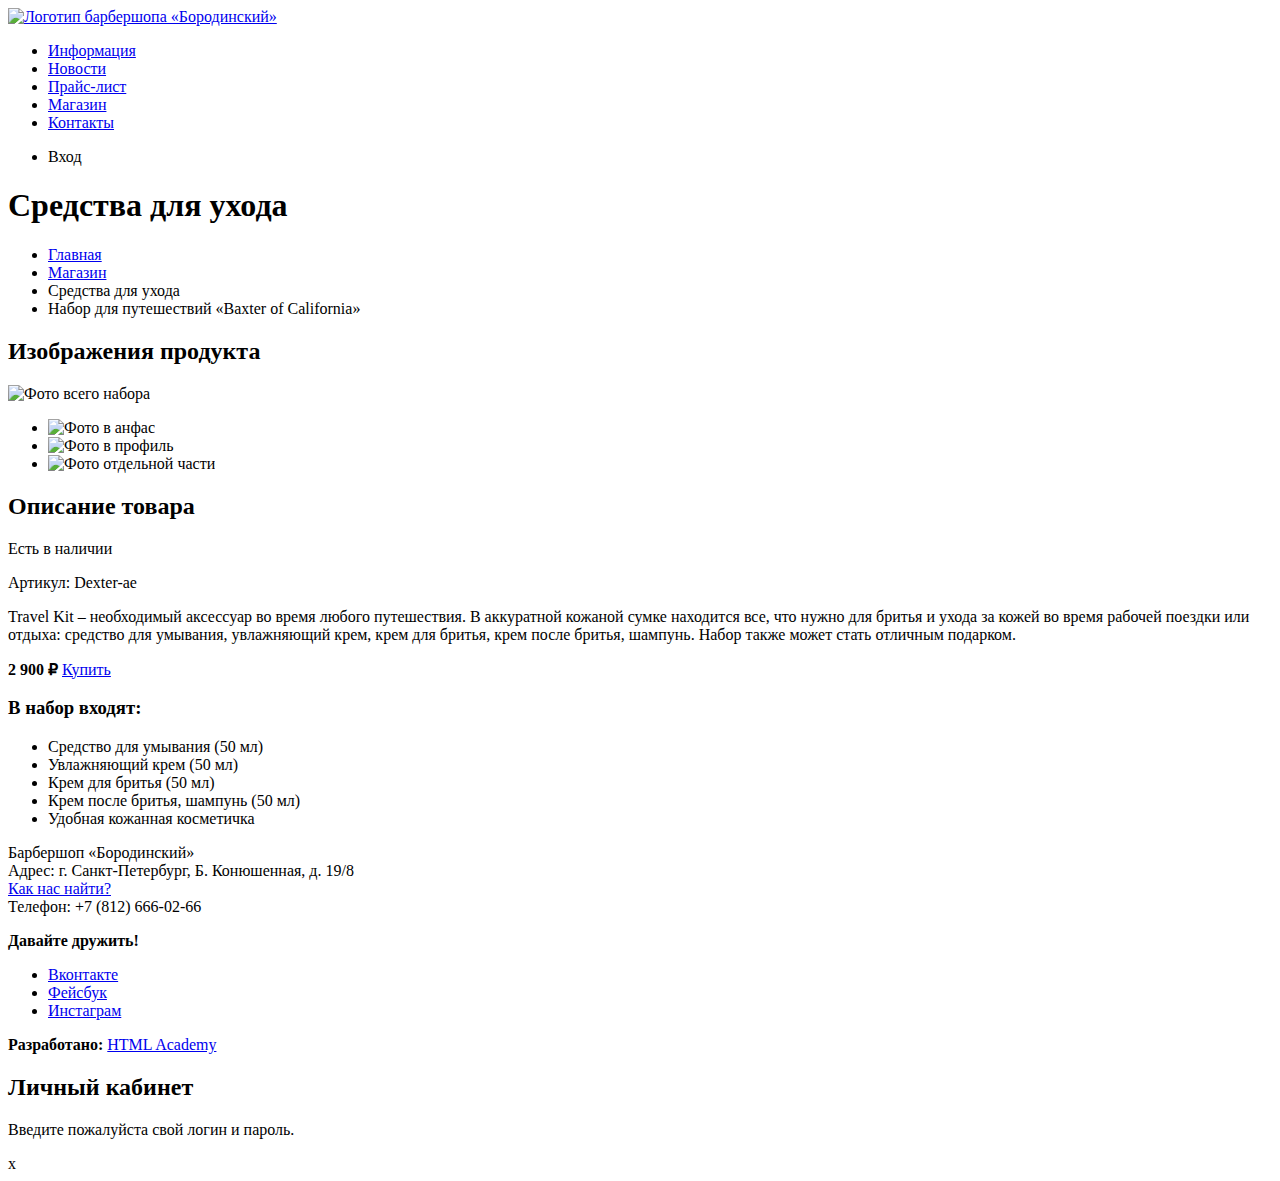
==== catalog-item.html @ 4103a9c0 "Final 1-st step murk-up of catalog-item.html" ====
<!DOCTYPE html>
<head>
	<meta charset="utf-8">
	<title>Барбершоп "Бородинский"</title>
	<meta name="keywords" content="Парикмахерская, барбершоп, стрижка">
	<meta name="description" content="Парикмахерская для мужчин с дополнительными платными услугами и товарами для ухода">
	<link href="style.css" rel="stylesheet">
	<script src="script.js"></script>  
</head>

<body>
	<header class="main-header">
		<nav class="main-navigation">
			<a class="main-header-logo" href="index.html">
				<img src="img/logo.svg" width="111" height="24" alt="Логотип барбершопа «Бородинский»">
			</a>
			<ul class="site-navigation">
				<li><a href="info.html">Информация</a></li>
				<li><a href="news.html">Новости</a></li>
				<li><a href="price.html">Прайс-лист</a></li>
				<li class="site-navigation-current"><a href="catalog.html">Магазин</a></li>
				<li><a href="contacts.html">Контакты</a></li>
			</ul>
			<ul class="user-navigation">
				<li class="login-link">Вход</li>
			</ul>
		</nav>
	</header>
	
	<main class="container">
		<h1 class="page-title">Средства для ухода</h1>

		<ul class="breadcrumbs">
			<li><a href="index.html">Главная</a></li>
			<li><a href="catalog.html">Магазин</a></li>
            <li><a href="#"></a>Средства для ухода</li>
            <li class="breadcrumbs-current">Набор для путешествий «Baxter of California»</li>
		</ul>

		<section class="product-photos">
			<h2 class="visually-hidden">Изображения продукта</h2>
			<p class="product-photo-full">
				<img src="img/product-big.jpg" width="460" height="498" alt="Фото всего набора">
			</p>
			<ul class="product-photo-preview">
				<li class="photo-item">
					<img src="img/product-small-1.jpg" width="140" height="149" alt="Фото в анфас">
				</li>
				<li class="photo-item">
					<img src="img/product-small-2.jpg" width="140" height="149" alt="Фото в профиль">
				</li>
				<li class="photo-item">
					<img src="img/product-small-3.jpg" width="140" height="149" alt="Фото отдельной части">
				</li>
			</ul>
		</section>

		<section class="product-info">
			<h2 class="visually-hidden">Описание товара</h2>
			<p class="product-availability">Есть в наличии</p>
			<p class="product-article">Артикул: Dexter-ae</p>
			<p class="product-text">Travel Kit – необходимый аксессуар во время любого путешествия. В аккуратной кожаной сумке находится все, что нужно для бритья и ухода за кожей во время рабочей поездки или отдыха: средство для умывания, увлажняющий крем, крем для бритья, крем после бритья, шампунь. Набор также может стать отличным подарком.</p>
			<p class="product-price">
				<b>2 900 ₽</b>
				<a class="button" href="#">Купить</a>
			</p>
			<h3>В набор входят:</h3>
			<ul class="content-list">
				<li class="content-item">Средство для умывания (50 мл)</li>
				<li class="content-item">Увлажняющий крем (50 мл)</li>
				<li class="content-item">Крем для бритья (50 мл)</li>
				<li class="content-item">Крем после бритья, шампунь (50 мл)</li>
				<li class="content-item">Удобная кожанная косметичка</li>
			</ul>
		</section>
	</main>

	<footer class="main-footer">
		<p class="footer-contacts">
			Барбершоп «Бородинский»<br>
			Адрес: г. Санкт-Петербург, Б. Конюшенная, д. 19/8<br>
		   <a href="#map">Как нас найти?</a><br>
			   Телефон: +7 (812) 666-02-66
		</p>
		<div class="footer-social">
			<b>Давайте дружить!</b>
			<ul class="social-list">
				<li><a class="social-button" href="#">Вконтакте</a></li>			
				<li><a class="social-button" href="#">Фейсбук</a></li>
				<li><a class="social-button" href="#">Инстаграм</a></li>
			</ul>
		</div>
		<p class="footer-copyright">
			<b>Разработано:</b> 
			<a class="button" href="https://htmlacademy.ru">HTML Academy</a>
		  </p>
	</footer>

	<section class="modal modal-login">
		<h2>Личный кабинет</h2>
		<p>Введите пожалуйста свой логин и пароль.</p>
		<!-- Здесь будет форма -->
		<span class="modal-close">x</span>
	</section>
</body>
</html>
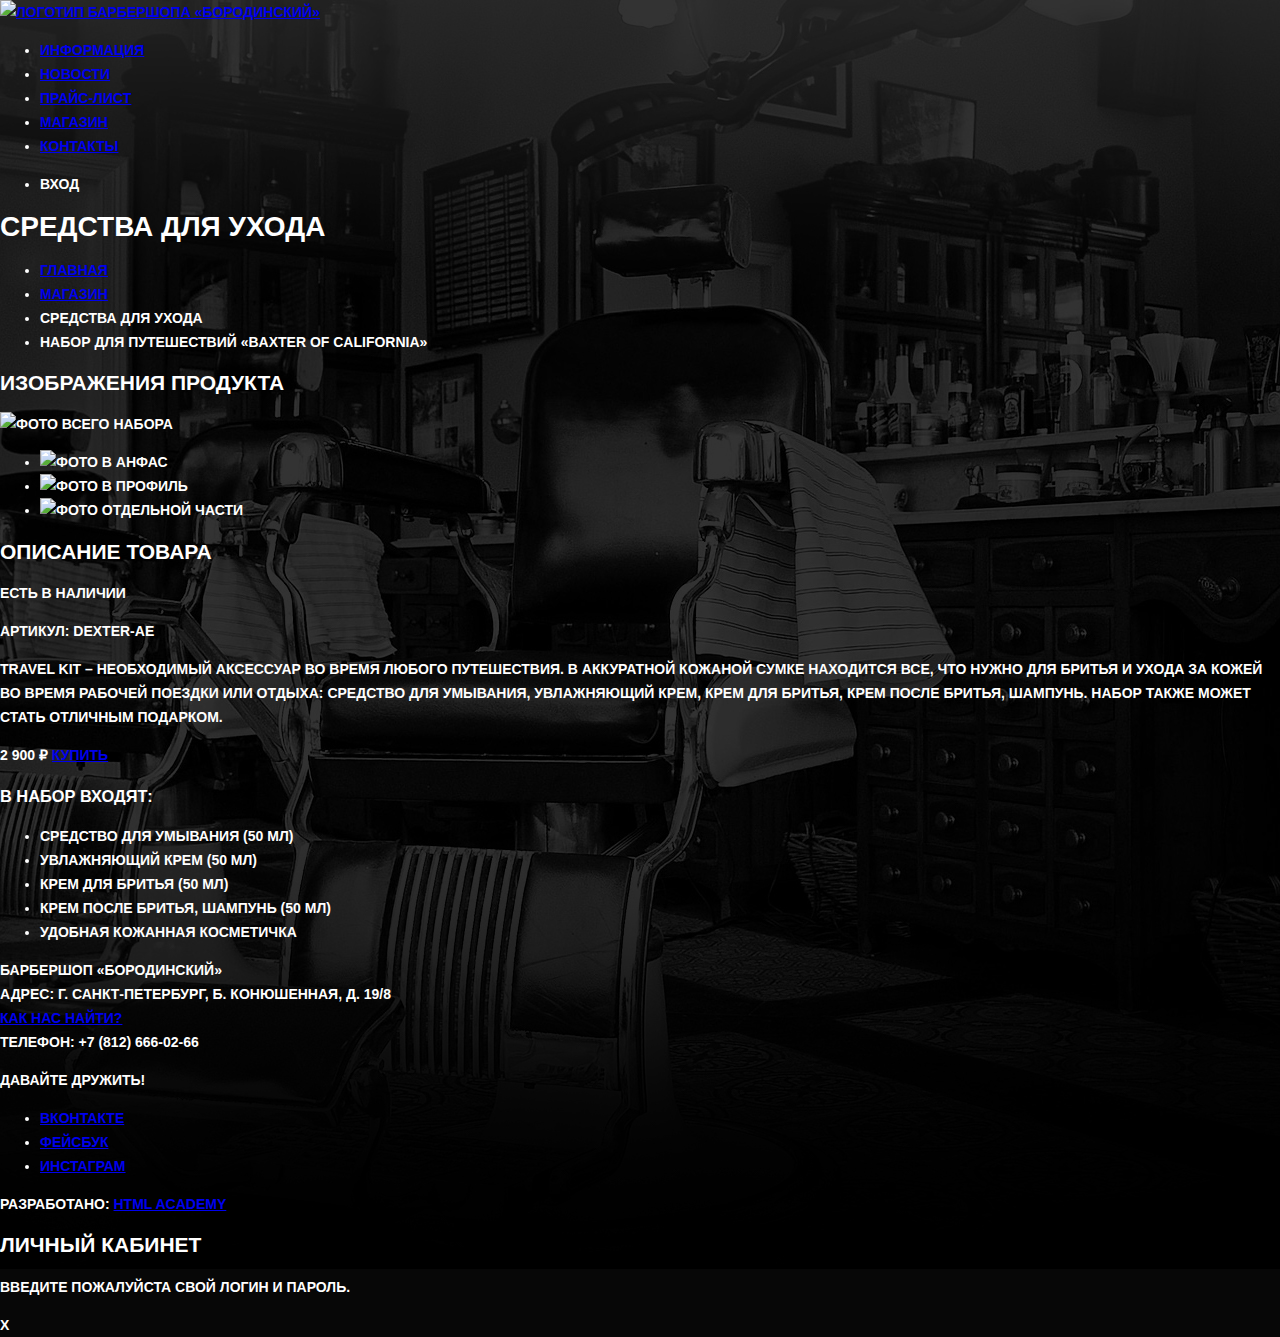
==== commit 46730ba2: "Нарезка изображений - начало - index.html и гл.фона сайта" ====
--- a/catalog-item.html
+++ b/catalog-item.html
@@ -4,7 +4,7 @@
 	<title>Барбершоп "Бородинский"</title>
 	<meta name="keywords" content="Парикмахерская, барбершоп, стрижка">
 	<meta name="description" content="Парикмахерская для мужчин с дополнительными платными услугами и товарами для ухода">
-	<link href="style.css" rel="stylesheet">
+	<link href="css/style.css" rel="stylesheet">
 	<script src="script.js"></script>  
 </head>
 
--- a/css/style.css
+++ b/css/style.css
@@ -0,0 +1,16 @@
+body {
+    margin: 0;
+    padding: 0;
+    
+    font-family: "PT Sans Narrow", Arial, sans-serif;
+    font-size: 14px;
+    line-height: 24px;
+    font-weight: 700;
+    color: #ffffff;
+    text-transform: uppercase;
+    
+    background-color: #000000;
+    background-image: url("../img/background.jpg");
+    background-position: top center;
+    background-repeat: no-repeat;
+}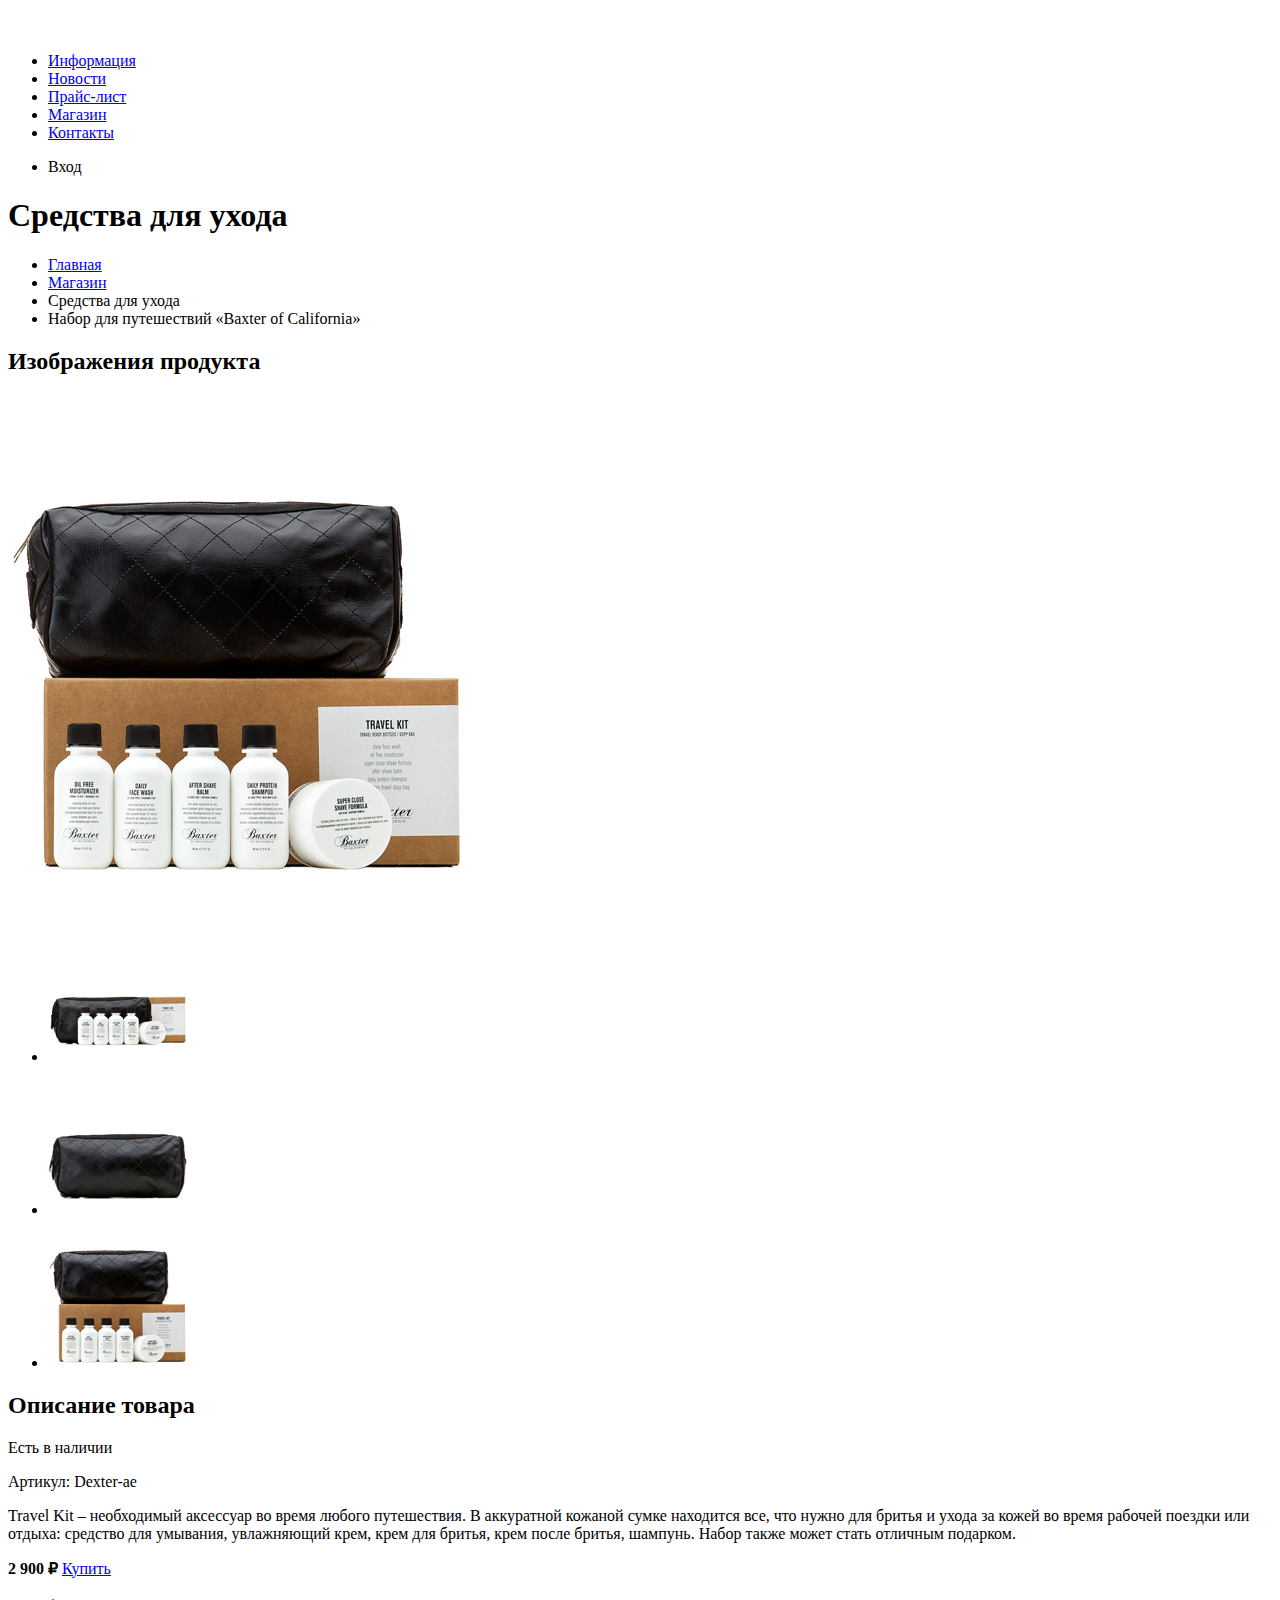
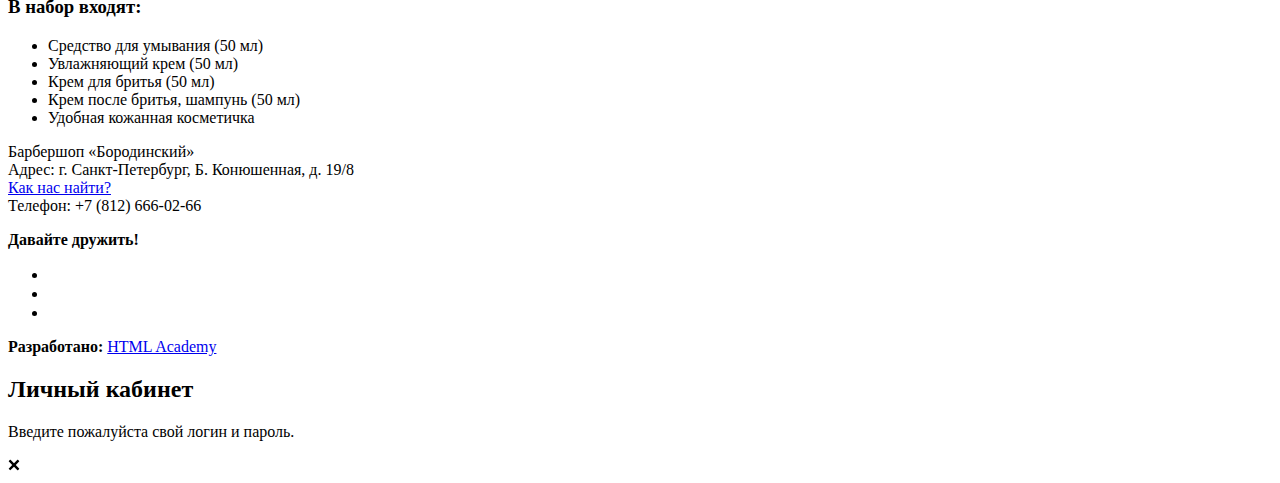
==== commit d698cbfc: "index, catolog, catalog-item: добавил контент-изображения" ====
--- a/catalog-item.html
+++ b/catalog-item.html
@@ -80,14 +80,17 @@
 			Барбершоп «Бородинский»<br>
 			Адрес: г. Санкт-Петербург, Б. Конюшенная, д. 19/8<br>
 		   <a href="#map">Как нас найти?</a><br>
-			   Телефон: +7 (812) 666-02-66
+	       	Телефон: +7 (812) 666-02-66
 		</p>
 		<div class="footer-social">
 			<b>Давайте дружить!</b>
 			<ul class="social-list">
-				<li><a class="social-button" href="#">Вконтакте</a></li>			
-				<li><a class="social-button" href="#">Фейсбук</a></li>
-				<li><a class="social-button" href="#">Инстаграм</a></li>
+				<li><a class="social-button" href="#">
+					<img src="img/vk-logo.svg" width="27" height="15" alt="Вконтакте"></a></li>			
+				<li><a class="social-button" href="#">
+					<img src="img/fb-logo.svg" width="27" height="15" alt="Фейсбук"></a></li>
+				<li><a class="social-button" href="#">
+					<img src="img/instagram-logo.svg" width="27" height="15" alt="Инстаграм"></a></li>
 			</ul>
 		</div>
 		<p class="footer-copyright">
@@ -100,7 +103,9 @@
 		<h2>Личный кабинет</h2>
 		<p>Введите пожалуйста свой логин и пароль.</p>
 		<!-- Здесь будет форма -->
-		<span class="modal-close">x</span>
+		<span class="modal-close">
+			<img src="img/cross.svg">
+		</span>
 	</section>
 </body>
 </html>
--- a/css/style.css
+++ b/css/style.css
@@ -1,5 +1,5 @@
 body {
-    margin: 0;
+    /* margin: 0;
     padding: 0;
     
     font-family: "PT Sans Narrow", Arial, sans-serif;
@@ -12,5 +12,5 @@
     background-color: #000000;
     background-image: url("../img/background.jpg");
     background-position: top center;
-    background-repeat: no-repeat;
+    background-repeat: no-repeat; */
 }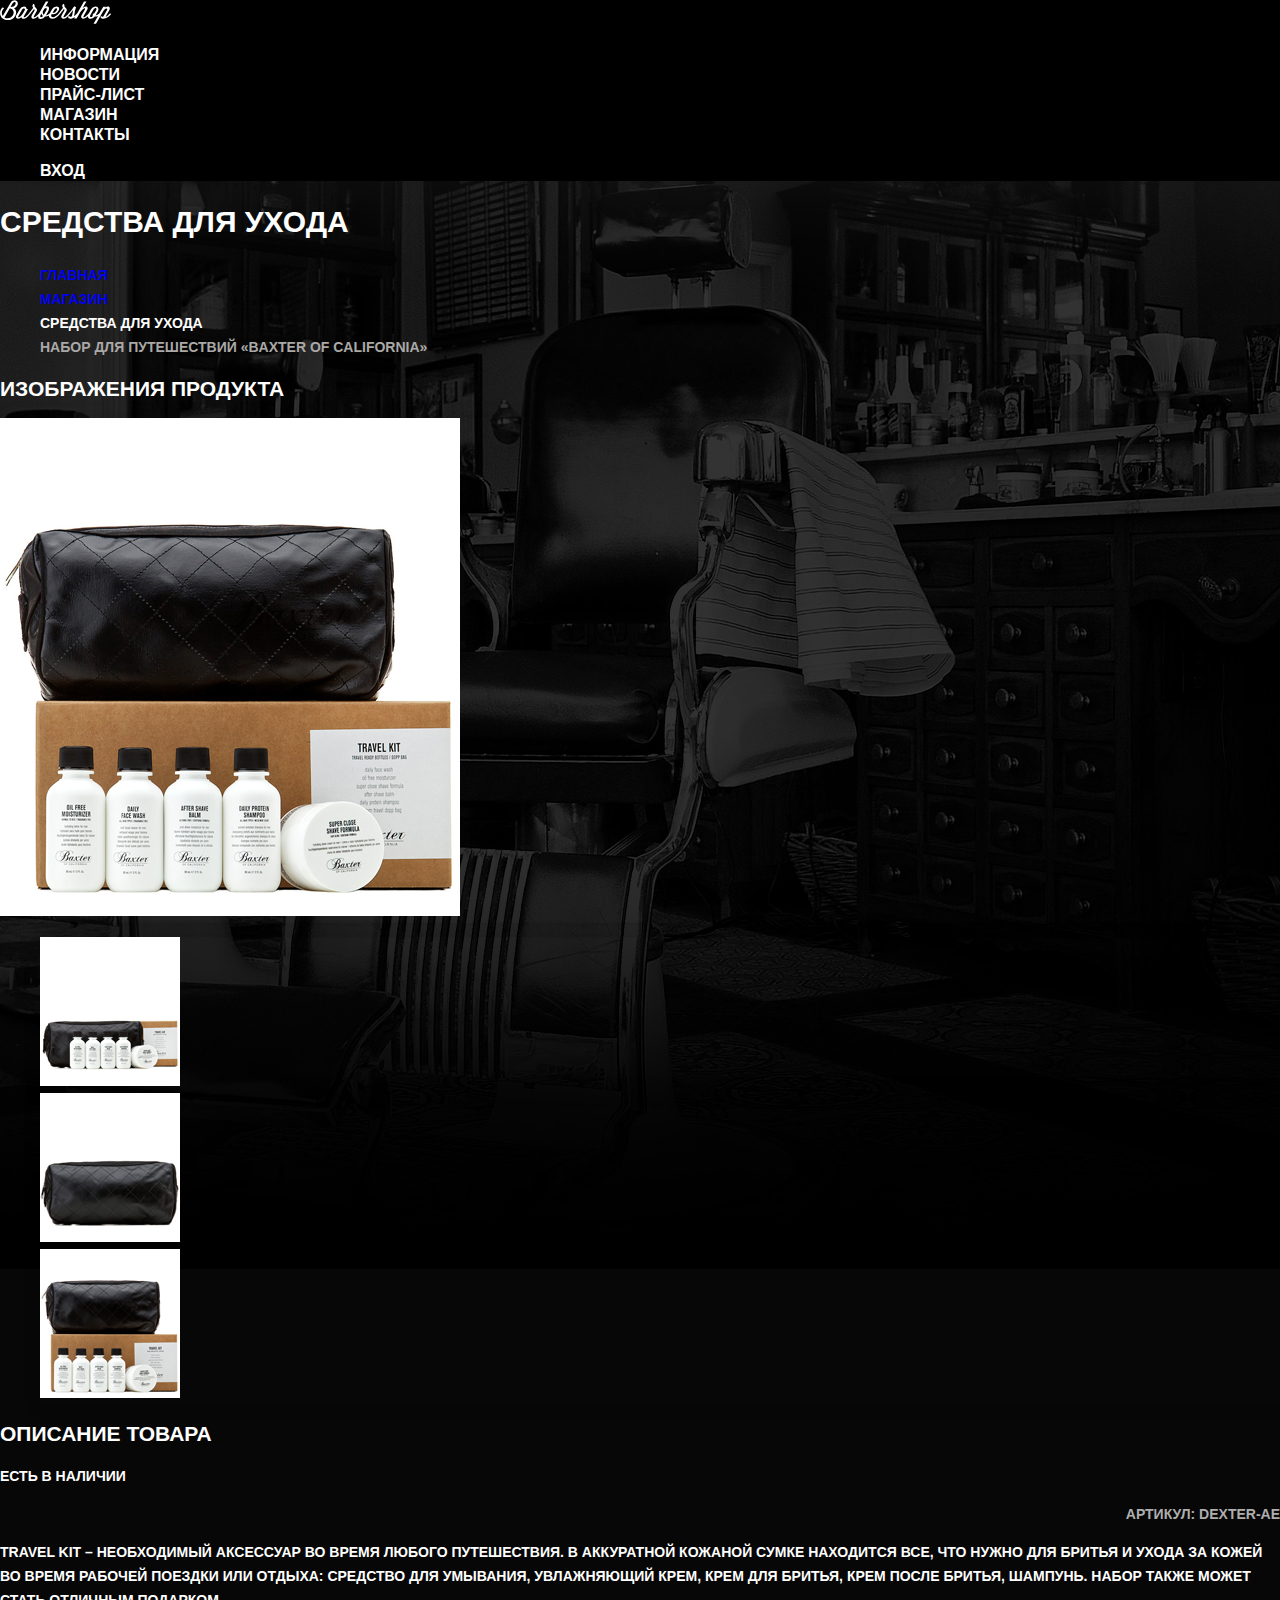
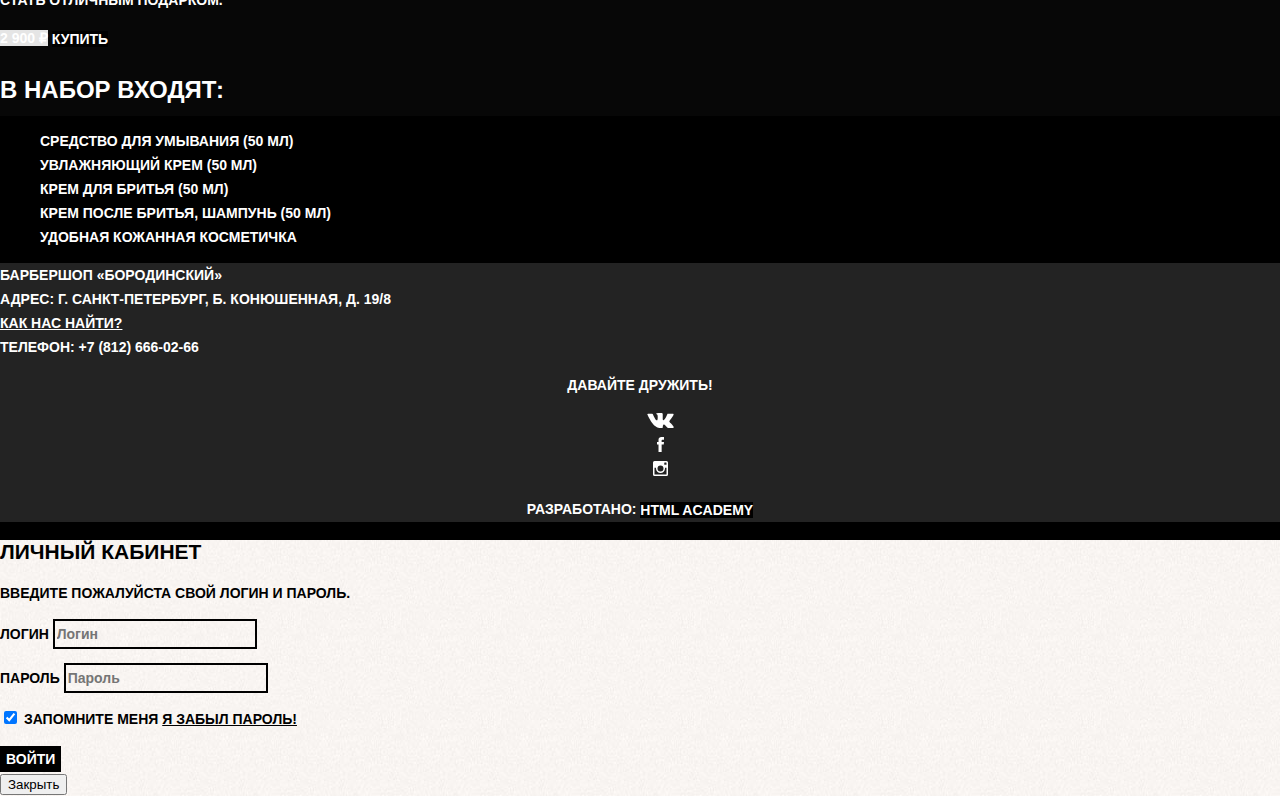
==== commit 08415567: "index, catalog, catalog-item - конец базовой стилизации" ====
--- a/catalog-item.html
+++ b/catalog-item.html
@@ -102,10 +102,29 @@
 	<section class="modal modal-login">
 		<h2>Личный кабинет</h2>
 		<p>Введите пожалуйста свой логин и пароль.</p>
-		<!-- Здесь будет форма -->
-		<span class="modal-close">
-			<img src="img/cross.svg">
-		</span>
+		<form class="login-form" action="#" method="post">
+			<p>
+				<label class="visually-hidden" for="user-login">Логин</label>
+				<input class="login-icon-user" id="user-login" type="text" name="login" placeholder="Логин">
+			</p>
+			<p>
+				<label class="visually-hidden" for="user-password">Пароль</label>
+				<input class="login-icon-password" id="login-password" type="password" name="password" placeholder="Пароль">
+			</p>		
+			<p class="login-password-info"></p>
+				<label class="login-checkbox">
+					<input class="visually-hidden" type="checkbox" name="remember" checked>
+					<span class="checkbox-indicator"></span>
+					Запомните меня
+				</label>
+					
+				<a class="restore" href="#">Я забыл пароль!</a>
+			</p>
+			<button class="button" type="submit">Войти</button>
+		</form>
+		<button class="modal-close" type="button">
+			Закрыть
+		</button>
 	</section>
 </body>
 </html>
--- a/css/style.css
+++ b/css/style.css
@@ -1,5 +1,5 @@
 body {
-    /* margin: 0;
+    margin: 0;
     padding: 0;
     
     font-family: "PT Sans Narrow", Arial, sans-serif;
@@ -12,5 +12,343 @@
     background-color: #000000;
     background-image: url("../img/background.jpg");
     background-position: top center;
-    background-repeat: no-repeat; */
-}+    background-repeat: no-repeat; 
+}
+
+a {
+    text-decoration: none;
+}
+
+.inner-page {
+    color: #000000;
+
+    background-color: #f8f5f2;
+    background-image: url("../img/pattern-light.jpg");
+    background-position: 0 0;
+    background-repeat: repeat;
+}
+
+.button {
+    font: inherit;
+  
+    text-align: center;
+    color: #ffffff;
+    vertical-align: middle;
+    text-transform: uppercase;
+
+    background-color: #000000;
+    border: none;
+}
+
+.button:hover,
+.button:focus,
+.button:active {
+    background-color: #663d15;
+}
+
+.main-navigation {
+    font-size: 16px;
+    line-height: 20px;
+    color: #ffffff;
+    background-color: #000000;
+} 
+
+.site-navigation,
+.user-navigation {
+    list-style: none;
+}
+
+.site-navigation a,
+.site-navigation a {
+    color: #ffffff;
+}
+
+.site-navigation a:hover,
+.site-navigation a:focus,
+.user-navigation a:hover,
+.user-navigation a:focus {
+    background-color: #242424;
+}
+
+.site-navigation a:visited,
+.user-navigation a:visited {
+    color: #ffffff;
+} 
+
+.features-list {
+    list-style: none;
+}
+
+.feature-item {
+    text-align: center;
+}
+
+.feature-item h3 {
+    font-size: 30px;
+    line-height: 42px;
+}
+
+.index-columns {
+    color: #000000;
+
+    background-color: #f8f5f2;
+    background-image: url("../img/pattern-light.jpg");
+    background-position: 0 0;
+    background-repeat: repeat;
+}
+
+.index-columns h2 {
+    font-size: 30px;
+    line-height: 42px;
+}
+
+.news-list {
+    list-style: none;
+}
+
+.news-item time {
+    text-transform: none;
+}
+
+.gallery-content {
+    background-color: #cccccc;
+    border: 7px solid #ffffff;
+}
+
+.appointment-item input { 
+    font: inherit;
+  
+    background-color: transparent;
+    border: 2px solid #000000;
+}
+  
+.appointment-item input:focus {
+    border-color: #663d15;
+}
+
+/*СТИЛИ ДЛЯ CATALOG.HTML */
+
+.page-title {
+    font-size: 30px;
+    line-height: 42px;
+}
+
+.breadcrumbs {
+    list-style: none;
+}
+
+.breadcrumbs a:hover,
+.breadcrumbs a:focus {
+    text-decoration: underline;
+}
+
+.breadcrumbs a:visited {
+    color: #000000;
+}
+
+.breadcrumbs-current {
+    color: #aba9a7;
+}
+
+.filter fieldset {
+    border: none;
+}
+
+.filter legend {
+    font-size: 24px;
+    line-height: 30px;
+}
+
+.filter ul {
+    list-style: none;
+    line-height: 18px;
+}
+
+.filter-input:hover + label,
+.filter-input:focus + label {
+    color: #663d15;
+}
+
+.filter-input:disabled + label {
+    color: #000000;
+
+    opacity: 0.5;
+}
+
+.catalog-list {
+    list-style: none;
+}
+
+.catalog-item {
+    background-color: #f8f8f8;
+    box-shadow: 0 0 15px rgba(0, 0, 0, 0.2);
+}
+  
+.catalog-item:hover {
+    box-shadow: 0 0 25px rgba(0, 0, 0, 0.3);
+}
+
+.catalog-item a {
+    color: #000000;
+}
+
+.catalog-item h3 {
+    font-size: 14px;
+    line-height: 18px;
+}
+
+.catalog-category {
+    text-transform: none;
+}
+
+.catalog-item-price b {
+    font-size: 14px;
+    line-height: 20px;
+    text-align: center;
+
+    background-color: #e5e5e5;
+}
+
+.catalog-item-price .button {
+    line-height: 20px;
+    color: #ffffff;
+}
+
+.pagination-list {
+    list-style: none;
+}
+  
+.pagination-item a {
+    color: #ffffff;
+
+    background-color: #000000;
+}
+  
+.pagination-item a:hover,
+.pagination-item a:focus,
+.pagination-item a:active {
+    background-color: #663d15;
+}
+  
+.pagination-item-current a {
+    color: #000000;
+  
+    background-color: #ffffff;
+}
+  
+.pagination-item-current a:hover,
+.pagination-item-current a:focus,
+.pagination-item-current a:active {
+    color: #000000;
+  
+    background-color: #ffffff;
+}
+
+/* СТИЛИ ДЛЯ CATALOG-ITEM.HTML */
+
+.product-photo-preview {
+    list-style: none;
+}
+
+.product-photo-preview li {
+    box-shadow: 0 0 15px rgba(0, 0, 0, 0.2);
+}
+  
+.product-photo-full {
+    box-shadow: 0 0 15px rgba(0, 0, 0, 0.2);
+}
+
+.product-article {
+    text-align: right;
+    color: #aeaeae;
+}
+  
+.product-price b {
+    line-height: 20px;
+    text-align: center;
+  
+    background-color: #e5e5e5;
+}
+  
+.product-info h3 {
+    font-size: 24px;
+    line-height: 30px;
+}
+  
+.product-info ul {
+    list-style: none;
+}
+
+/* ПОДВАЛ */
+
+.main-footer {
+    color: #ffffff;
+  
+    background-color: #232323;
+    background-image: url("img/pattern-dark.jpg");
+    background-position: 0 0;
+    background-repeat: repeat;
+}
+
+.footer-contacts a {
+    color: #ffffff;
+    text-decoration: underline;
+}
+  
+.footer-contacts a:hover,
+.footer-contacts a:focus {
+    text-decoration: none;
+}
+
+.footer-contacts a:visited {
+    color: #ffffff;
+}
+
+.footer-social {
+    text-align: center;
+}
+.footer-social ul {
+    list-style: none;
+}
+
+.footer-copyright {
+    text-align: center;
+}
+
+.footer-copyright .button:hover,
+.footer-copyright .button:focus {
+    color: #000000;
+
+    background-color: #ffffff;
+}
+
+.modal {
+    color: #000000;
+
+    background-color: #f8f5f2;
+    background-image: url("../img/pattern-light.jpg");
+    background-position: 0 0;
+    background-repeat: repeat;
+}
+
+.login-form input[type="text"],
+.login-form input[type="password"] {
+    font: inherit;
+
+    background-color: transparent;
+    border: 2px solid #000000;
+}
+
+.restore {
+    color: #000000;
+    text-decoration: underline;
+}
+  
+.restore:hover,
+.restore:focus {
+    text-decoration: none;
+}
+
+.restore:visited {
+    color: #000000;
+}
